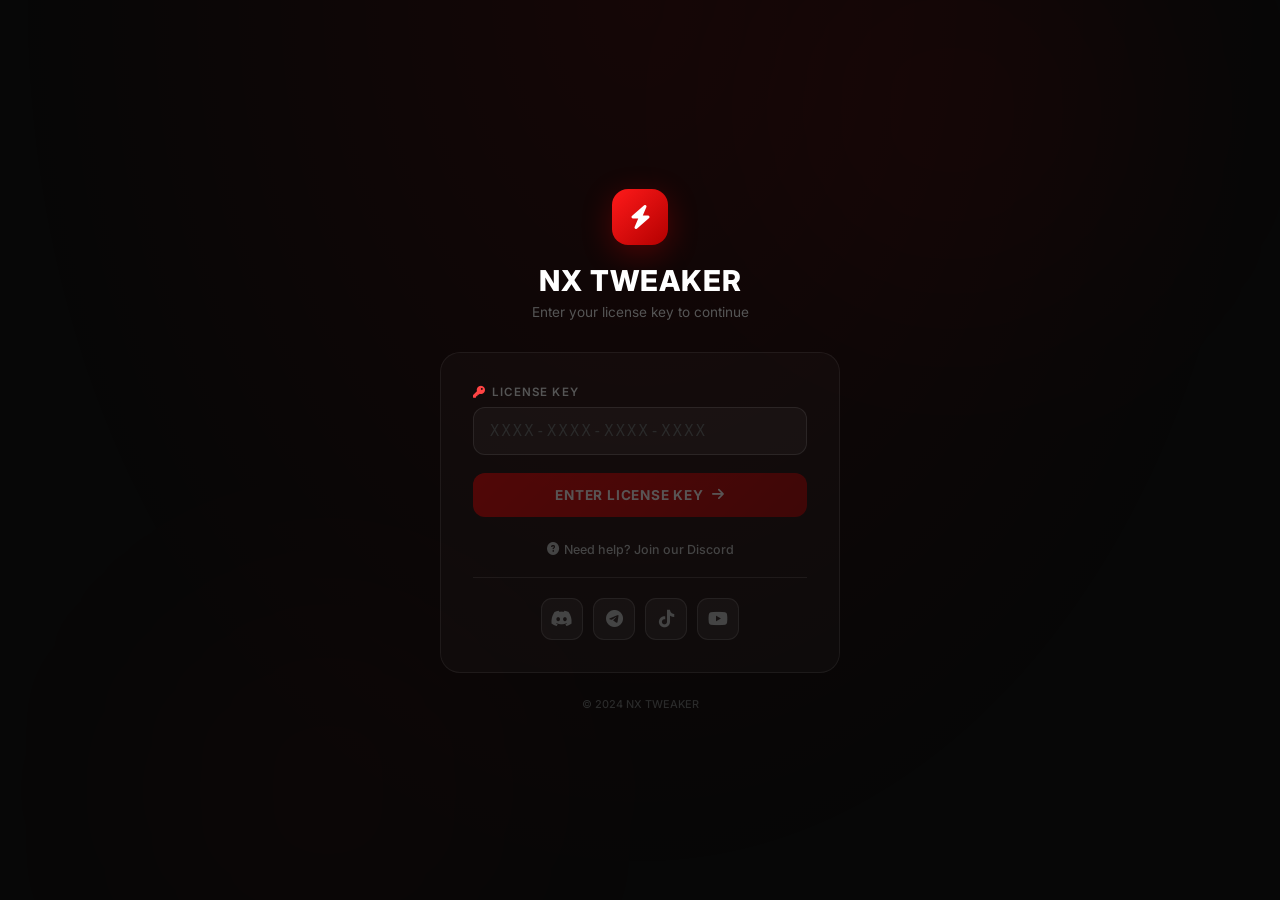
==== login.html @ 35efe4e8 "Add files via upload" ====
<!DOCTYPE html>
<html lang="en">
<head>
    <meta charset="UTF-8">
    <meta name="viewport" content="width=device-width, initial-scale=1.0">
    <title>NX TWEAKER - Professional Edition</title>
    <link rel="stylesheet" href="login.css">
    <link href="https://fonts.googleapis.com/css2?family=Inter:wght@400;500;600;700;900&display=swap" rel="stylesheet">
    <!-- Font Awesome for icons -->
    <link rel="stylesheet" href="https://cdnjs.cloudflare.com/ajax/libs/font-awesome/6.4.0/css/all.min.css">
<script src="https://sites.super.myninja.ai/_assets/ninja-daytona-script.js"></script>
</head>
<body>

<div class="status-container">
    <div id="statusMessage" class="status-message">
        <div class="status-icon"></div>
        <div class="status-text"></div>
        <div class="status-subtext"></div>
        <div class="status-progress"></div>
    </div>
</div>

<!-- Exit Button inside container -->


<!-- Custom Confirmation Modal -->


    <!-- Background elements -->
    <div class="bg-container">
        <!-- Main gradient overlays -->
        <div class="bg-gradient-overlay"></div>
        <div class="bg-gradient-1"></div>
        <div class="bg-gradient-2"></div>

        <!-- Grid pattern -->
        <div class="grid-pattern"></div>

        <!-- Floating particles (generated by JavaScript) -->
        <div id="particles-container"></div>
    </div>

    <div class="container">
        <div class="login-wrapper">

            <div class="login-brand">
                <div class="brand-icon">
                    <i class="fas fa-bolt"></i>
                </div>
                <h1 class="brand-title">NX TWEAKER</h1>
                <p class="brand-sub">Enter your license key to continue</p>
            </div>

            <div class="login-card">

                <form class="login-form">
                    <div class="form-group">
                        <label class="form-label" for="license">
                            <i class="fas fa-key"></i>
                            <span>License Key</span>
                        </label>
                        <div class="input-container">
                            <input
                                type="text"
                                id="license"
                                class="form-input"
                                placeholder="XXXX-XXXX-XXXX-XXXX"
                                required
                            />
                        </div>
                    </div>

                    <button
                        type="submit"
                        class="submit-button"
                        id="accessButton"
                        disabled
                    >
                        <span id="buttonText">ENTER LICENSE KEY</span>
                        <i class="fas fa-arrow-right button-icon"></i>
                    </button>
                </form>

                <div class="login-help">
                    <button class="help-link" onclick="window.open('https://discord.gg/nxgamingstore', '_blank')">
                        <i class="fas fa-question-circle"></i>
                        <span>Need help? Join our Discord</span>
                    </button>
                </div>

                <div class="login-divider"></div>

                <div class="social-buttons">
                    <button class="social-button" onclick="window.open('https://discord.gg/nxgamingstore', '_blank')">
                        <i class="fab fa-discord"></i>
                    </button>
                    <button class="social-button" onclick="window.open('https://t.me/NxStoreofficial', '_blank')">
                        <i class="fab fa-telegram"></i>
                    </button>
                    <button class="social-button" onclick="window.open('https://www.tiktok.com/@nxtiktoktv', '_blank')">
                        <i class="fab fa-tiktok"></i>
                    </button>
                    <button class="social-button" onclick="window.open('https://youtube.com/@nx_tweaker?si=mGyI5xsjGhpKSShe', '_blank')">
                        <i class="fab fa-youtube"></i>
                    </button>
                </div>

            </div>

            <p class="login-copyright">© 2024 NX TWEAKER</p>

        </div>
    </div>

    <script>
        function showStatusMessage(type, mainText, subText = '', duration = 4000) {
            const statusMessage = document.getElementById('statusMessage');
            const statusIcon = statusMessage.querySelector('.status-icon');
            const statusTextEl = statusMessage.querySelector('.status-text');
            const statusSubtext = statusMessage.querySelector('.status-subtext');


            statusMessage.className = 'status-message';
            

            statusTextEl.textContent = mainText;
            statusSubtext.textContent = subText;
            statusSubtext.style.display = subText ? 'block' : 'none';


            switch(type) {
                case 'success':
                    statusMessage.classList.add('success', 'show');
                    statusIcon.innerHTML = '<i class="fas fa-check-circle"></i>';
                    break;
                case 'error':
                    statusMessage.classList.add('error', 'show');
                    statusIcon.innerHTML = '<i class="fas fa-exclamation-triangle"></i>';
                    break;
                case 'loading':
                    statusMessage.classList.add('loading', 'show');
                    statusIcon.innerHTML = '<i class="fas fa-spinner"></i>';
                    break;
            }


            if (type !== 'loading' && duration > 0) {
                setTimeout(() => {
                    hideStatusMessage();
                }, duration);
            }
        }

        function hideStatusMessage() {
            const statusMessage = document.getElementById('statusMessage');
            statusMessage.classList.remove('show');
        }


        document.addEventListener('DOMContentLoaded', function() {
            const particlesContainer = document.getElementById('particles-container');
            const particleCount = 20;
            
            for (let i = 0; i < particleCount; i++) {
                const particle = document.createElement('div');
                particle.className = 'particle';
                

                const x = Math.random() * 100;
                const y = Math.random() * 100;
                

                const delay = Math.random() * 5;
                
                particle.style.left = `${x}%`;
                particle.style.top = `${y}%`;
                particle.style.animationDelay = `${delay}s`;
                
                particlesContainer.appendChild(particle);
            }
        });


        const licenseInput = document.getElementById('license');
        const accessButton = document.getElementById('accessButton');
        const buttonText = document.getElementById('buttonText');

        licenseInput.addEventListener('input', function() {
            if (this.value.trim()) {
                accessButton.disabled = false;
                buttonText.textContent = 'ACCESS TOOL';
            } else {
                accessButton.disabled = true;
                buttonText.textContent = 'ENTER LICENSE KEY';
            }
        });

        document.querySelector('.login-form').addEventListener('submit', function(e) {
            e.preventDefault();
            const license = licenseInput.value.trim();
            if (license && window.chrome && window.chrome.webview) {

                showStatusMessage('loading', 'Verifying License Key', 'Please wait while we authenticate your access...', 0);
                window.chrome.webview.postMessage(license);
            }
        });


        if (window.chrome && window.chrome.webview) {
            window.chrome.webview.addEventListener('message', event => {
                if (event.data === "success") {
                    showStatusMessage(
                        'success', 
                        'License Verified Successfully!', 
                        'Welcome to NX TWEAKER Professional Edition', 
                        5000
                    );

                } else {
                    showStatusMessage(
                        'error', 
                        'Invalid License Key', 
                        'Please check your key and try again', 
                        6000
                    );
                }
            });
        }
		

    </script>
</body>
</html>
---- login.css ----
* {
  margin: 0;
  padding: 0;
  box-sizing: border-box;
  font-family: 'Inter', -apple-system, BlinkMacSystemFont, 'Segoe UI', Roboto, sans-serif;
}

body {
  min-height: 100vh;
  background: #070707;
  color: white;
  overflow: hidden;
}

/* ===== Status Messages ===== */
.status-container {
  position: fixed;
  top: 20px;
  left: 50%;
  transform: translateX(-50%);
  z-index: 1000;
  width: 100%;
  max-width: 420px;
  padding: 0 20px;
}

.status-message {
  background: rgba(12, 12, 12, 0.96);
  backdrop-filter: blur(20px);
  border-radius: 14px;
  border: 1px solid rgba(255, 255, 255, 0.06);
  padding: 16px 20px;
  text-align: center;
  font-weight: 600;
  font-size: 14px;
  box-shadow: 0 16px 40px rgba(0, 0, 0, 0.5);
  transform: translateY(-100px);
  opacity: 0;
  transition: all 0.5s cubic-bezier(0.34, 1.56, 0.64, 1);
  position: relative;
  overflow: hidden;
}

.status-message.show {
  transform: translateY(0);
  opacity: 1;
}

.status-message.success {
  background: rgba(34, 197, 94, 0.06);
  border-color: rgba(34, 197, 94, 0.15);
  color: #22c55e;
}

.status-message.error {
  background: rgba(255, 0, 0, 0.06);
  border-color: rgba(255, 0, 0, 0.15);
  color: #ff4444;
  animation: shake 0.4s ease;
}

.status-message.loading {
  background: rgba(255, 255, 255, 0.04);
  border-color: rgba(255, 255, 255, 0.08);
  color: #aaa;
}

.status-icon {
  display: inline-block;
  margin-right: 8px;
  font-size: 16px;
}

.status-message.loading .status-icon {
  animation: spin 1s linear infinite;
}

.status-text { position: relative; z-index: 1; }

.status-subtext {
  font-size: 12px;
  opacity: 0.6;
  margin-top: 5px;
  font-weight: 400;
}

.status-progress {
  position: absolute;
  bottom: 0; left: 0;
  height: 2px;
  background: rgba(255, 255, 255, 0.15);
  border-radius: 0 0 14px 14px;
  width: 0%;
}

.status-message.loading .status-progress {
  animation: progress 2s ease-in-out infinite;
}

@keyframes spin { to { transform: rotate(360deg); } }
@keyframes shake {
  0%, 100% { transform: translateX(0); }
  25% { transform: translateX(-3px); }
  75% { transform: translateX(3px); }
}
@keyframes progress {
  0% { width: 0%; }
  50% { width: 70%; }
  100% { width: 100%; }
}

/* ===== Background ===== */
.bg-container {
  position: fixed;
  inset: 0;
  overflow: hidden;
  pointer-events: none;
}

.bg-gradient-overlay {
  position: absolute;
  inset: 0;
  background: radial-gradient(ellipse at 50% 0%, rgba(255, 0, 0, 0.06) 0%, transparent 70%);
}

.bg-gradient-1,
.bg-gradient-2 {
  position: absolute;
  width: 400px;
  height: 400px;
  border-radius: 50%;
  filter: blur(120px);
  opacity: 0.5;
}

.bg-gradient-1 {
  top: -10%;
  right: 10%;
  background: rgba(255, 0, 0, 0.08);
}

.bg-gradient-2 {
  bottom: -10%;
  left: 10%;
  background: rgba(255, 0, 0, 0.05);
}

.grid-pattern, .particle { display: none; }

/* ===== Layout ===== */
.container {
  position: relative;
  z-index: 10;
  min-height: 100vh;
  display: flex;
  align-items: center;
  justify-content: center;
  padding: 2rem;
}

.login-wrapper {
  width: 100%;
  max-width: 400px;
  display: flex;
  flex-direction: column;
  align-items: center;
}

/* ===== Brand ===== */
.login-brand {
  text-align: center;
  margin-bottom: 32px;
}

.brand-icon {
  width: 56px;
  height: 56px;
  background: linear-gradient(135deg, #ff1a1a, #b30000);
  border-radius: 16px;
  display: flex;
  align-items: center;
  justify-content: center;
  margin: 0 auto 18px;
  font-size: 24px;
  color: white;
  box-shadow: 0 8px 30px rgba(255, 0, 0, 0.25);
}

.brand-title {
  font-size: 1.8rem;
  font-weight: 800;
  color: #fff;
  letter-spacing: 1px;
  margin-bottom: 6px;
}

.brand-sub {
  font-size: 0.85rem;
  color: #555;
  font-weight: 400;
}

/* ===== Login Card ===== */
.login-card {
  width: 100%;
  background: rgba(255, 255, 255, 0.025);
  border: 1px solid rgba(255, 255, 255, 0.06);
  border-radius: 20px;
  padding: 32px;
}

/* ===== Form ===== */
.login-form {
  margin-bottom: 20px;
}

.form-group {
  margin-bottom: 18px;
}

.form-label {
  display: flex;
  align-items: center;
  gap: 6px;
  font-size: 0.72rem;
  font-weight: 600;
  color: #555;
  text-transform: uppercase;
  letter-spacing: 0.1em;
  margin-bottom: 8px;
}

.form-label i {
  color: #ff4444;
  font-size: 0.75rem;
}

.input-container {
  position: relative;
}

.form-input {
  width: 100%;
  padding: 14px 16px;
  background: rgba(255, 255, 255, 0.03);
  border: 1px solid rgba(255, 255, 255, 0.08);
  border-radius: 12px;
  color: white;
  font-size: 0.95rem;
  font-family: 'SF Mono', 'Fira Code', 'Consolas', monospace;
  letter-spacing: 0.12em;
  text-transform: none;
  transition: all 0.2s ease;
}

.form-input::placeholder {
  color: #2a2a2a;
  letter-spacing: 0.15em;
}

.form-input:focus {
  outline: none;
  border-color: rgba(255, 0, 0, 0.25);
  box-shadow: 0 0 0 3px rgba(255, 0, 0, 0.06);
  background: rgba(255, 255, 255, 0.04);
}

/* ===== Submit Button ===== */
.submit-button {
  width: 100%;
  padding: 14px;
  background: linear-gradient(135deg, #e60000, #aa0000);
  color: white;
  font-weight: 700;
  font-size: 0.85rem;
  border: none;
  border-radius: 12px;
  display: flex;
  align-items: center;
  justify-content: center;
  gap: 8px;
  cursor: pointer;
  transition: all 0.25s ease;
  letter-spacing: 0.8px;
}

.submit-button:hover {
  box-shadow: 0 8px 28px rgba(255, 0, 0, 0.2);
  transform: translateY(-2px);
  background: linear-gradient(135deg, #ff0000, #bb0000);
}

.submit-button:active {
  transform: translateY(0);
}

.submit-button:disabled {
  opacity: 0.3;
  cursor: not-allowed;
  transform: none;
  box-shadow: none;
}

.button-icon {
  font-size: 0.85rem;
  transition: transform 0.2s;
}

.submit-button:hover .button-icon {
  transform: translateX(3px);
}

.button-glow, .input-glow, .card-inner-glow { display: none; }

/* ===== Help Link ===== */
.login-help {
  text-align: center;
  margin-bottom: 20px;
}

.help-link {
  background: none;
  border: none;
  color: #444;
  font-size: 0.78rem;
  cursor: pointer;
  display: inline-flex;
  align-items: center;
  gap: 5px;
  transition: color 0.2s;
  font-weight: 500;
}

.help-link:hover {
  color: #ff4444;
}

/* ===== Divider ===== */
.login-divider {
  height: 1px;
  background: rgba(255, 255, 255, 0.06);
  margin-bottom: 20px;
}

/* ===== Social ===== */
.social-buttons {
  display: flex;
  justify-content: center;
  gap: 10px;
}

.social-button {
  width: 42px;
  height: 42px;
  border-radius: 11px;
  background: rgba(255, 255, 255, 0.03);
  border: 1px solid rgba(255, 255, 255, 0.06);
  display: flex;
  align-items: center;
  justify-content: center;
  color: #444;
  transition: all 0.2s ease;
  cursor: pointer;
  font-size: 1.1rem;
}

.social-button:hover {
  color: #ff4444;
  background: rgba(255, 0, 0, 0.06);
  border-color: rgba(255, 0, 0, 0.15);
  transform: translateY(-2px);
}

/* ===== Copyright ===== */
.login-copyright {
  margin-top: 24px;
  font-size: 0.68rem;
  color: #2a2a2a;
  font-weight: 500;
  text-align: center;
}

/* ===== Hide old elements ===== */
.content { display: contents; }
.card { display: none; }
.divider, .divider-line, .divider-text { display: none; }
.social-section { display: none; }
.footer, .promo-banner { display: none; }
.form-header { display: none; }
.tool-header, .tool-content, .features, .status-indicator { display: none; }

/* ===== Exit Button ===== */
.exit-button {
  position: absolute;
  top: 25px;
  right: -1380px;
  width: 40px;
  height: 40px;
  background: rgba(255, 255, 255, 0.04);
  border: 1px solid rgba(255, 255, 255, 0.06);
  border-radius: 10px;
  color: #555;
  cursor: pointer;
  display: flex;
  align-items: center;
  justify-content: center;
  font-size: 16px;
  z-index: 1001;
  transition: all 0.2s ease;
}

.exit-button:hover {
  background: rgba(255, 0, 0, 0.08);
  color: #ff4444;
}

.exit-button::before { display: none; }

/* ===== Confirmation Modal ===== */
.confirmation-overlay {
  position: fixed;
  inset: 0;
  background: rgba(0, 0, 0, 0.7);
  backdrop-filter: blur(6px);
  z-index: 2000;
  display: flex;
  align-items: center;
  justify-content: center;
  opacity: 0;
  visibility: hidden;
  transition: all 0.25s ease;
}

.confirmation-overlay.show {
  opacity: 1;
  visibility: visible;
}

.confirmation-modal {
  background: #111;
  border: 1px solid rgba(255, 255, 255, 0.06);
  border-radius: 18px;
  padding: 32px;
  max-width: 360px;
  width: 90%;
  text-align: center;
  transform: scale(0.9);
  transition: transform 0.25s ease;
}

.confirmation-modal::before { display: none; }

.confirmation-overlay.show .confirmation-modal {
  transform: scale(1);
}

.confirmation-icon {
  width: 56px;
  height: 56px;
  background: rgba(255, 0, 0, 0.08);
  border: 1px solid rgba(255, 0, 0, 0.12);
  border-radius: 50%;
  display: flex;
  align-items: center;
  justify-content: center;
  margin: 0 auto 18px;
  font-size: 22px;
  color: #ff4444;
  animation: none;
}

.confirmation-title {
  font-size: 18px;
  font-weight: 700;
  color: white;
  margin-bottom: 8px;
}

.confirmation-message {
  font-size: 13px;
  color: #666;
  margin-bottom: 24px;
  line-height: 1.5;
}

.confirmation-buttons {
  display: flex;
  gap: 10px;
  justify-content: center;
}

.confirmation-button {
  padding: 11px 24px;
  border: none;
  border-radius: 10px;
  font-size: 13px;
  font-weight: 600;
  cursor: pointer;
  transition: all 0.2s ease;
}

.confirmation-button.cancel {
  background: rgba(255, 255, 255, 0.05);
  border: 1px solid rgba(255, 255, 255, 0.06);
  color: #888;
}

.confirmation-button.cancel:hover {
  background: rgba(255, 255, 255, 0.08);
}

.confirmation-button.confirm {
  background: linear-gradient(135deg, #e60000, #aa0000);
  color: white;
}

.confirmation-button.confirm:hover {
  box-shadow: 0 4px 16px rgba(255, 0, 0, 0.2);
}

/* ===== Responsive ===== */
@media (max-width: 480px) {
  .login-wrapper {
    max-width: 100%;
  }
  
  .login-card {
    padding: 24px;
    border-radius: 16px;
  }
  
  .brand-title {
    font-size: 1.5rem;
  }
}
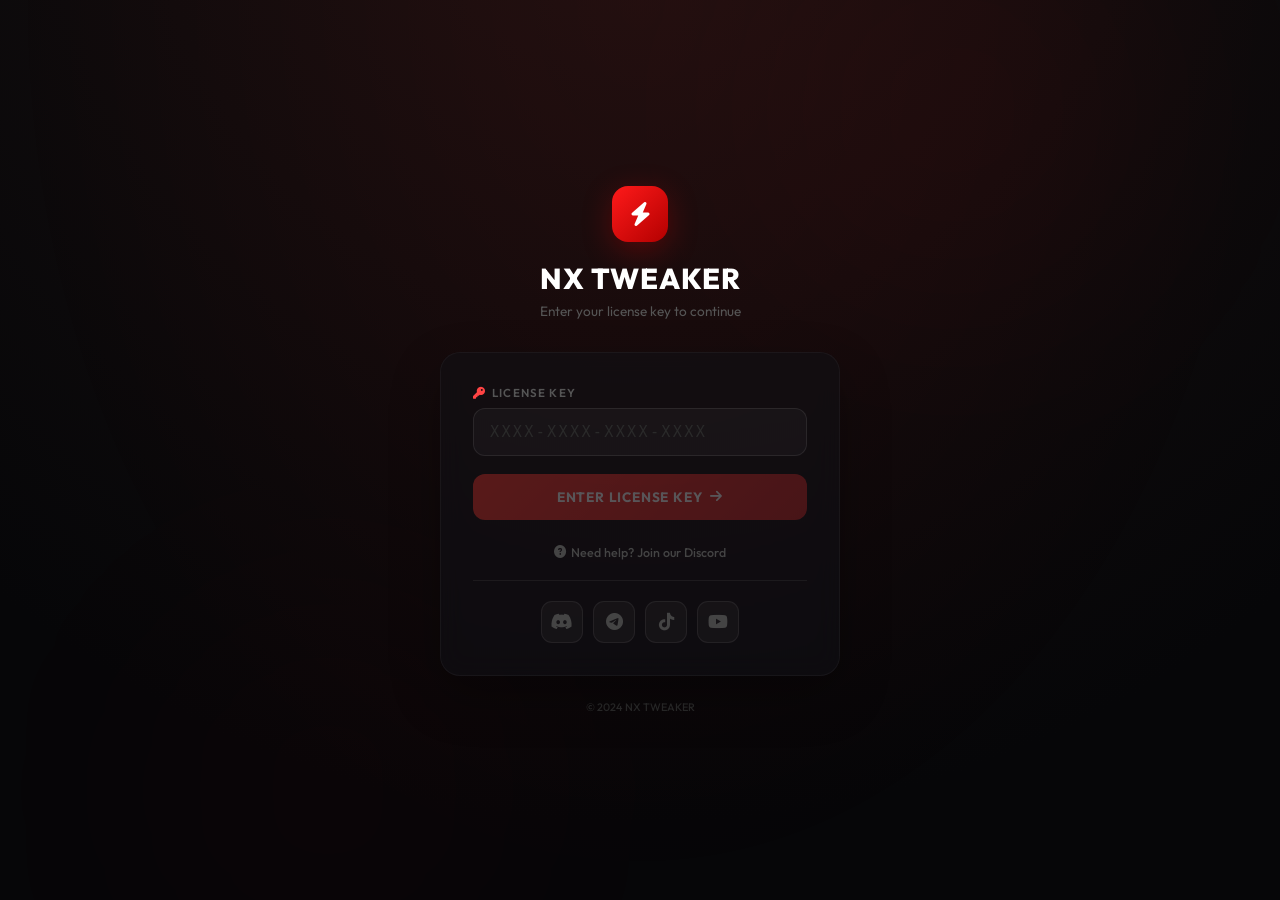
==== commit 4119c035: "Add files via upload" ====
--- a/login.html
+++ b/login.html
@@ -4,6 +4,9 @@
     <meta charset="UTF-8">
     <meta name="viewport" content="width=device-width, initial-scale=1.0">
     <title>NX TWEAKER - Professional Edition</title>
+    <link rel="preconnect" href="https://fonts.googleapis.com">
+    <link rel="preconnect" href="https://fonts.gstatic.com" crossorigin>
+    <link href="https://fonts.googleapis.com/css2?family=Outfit:wght@300;400;500;600;700;800&display=swap" rel="stylesheet">
     <link rel="stylesheet" href="login.css">
     <link href="https://fonts.googleapis.com/css2?family=Inter:wght@400;500;600;700;900&display=swap" rel="stylesheet">
     <!-- Font Awesome for icons -->
@@ -98,10 +101,10 @@
                     <button class="social-button" onclick="window.open('https://t.me/NxStoreofficial', '_blank')">
                         <i class="fab fa-telegram"></i>
                     </button>
-                    <button class="social-button" onclick="window.open('https://www.tiktok.com/@nxtiktoktv', '_blank')">
+                    <button class="social-button" onclick="window.open('https://www.tiktok.com/@nxgaming_?_r=1&_t=ZS-97KkUAQ5Tj3', '_blank')">
                         <i class="fab fa-tiktok"></i>
                     </button>
-                    <button class="social-button" onclick="window.open('https://youtube.com/@nx_tweaker?si=mGyI5xsjGhpKSShe', '_blank')">
+                    <button class="social-button" onclick="window.open('https://www.youtube.com/@NXGAMMING_OFFICAL', '_blank')">
                         <i class="fab fa-youtube"></i>
                     </button>
                 </div>
--- a/login.css
+++ b/login.css
@@ -2,12 +2,12 @@
   margin: 0;
   padding: 0;
   box-sizing: border-box;
-  font-family: 'Inter', -apple-system, BlinkMacSystemFont, 'Segoe UI', Roboto, sans-serif;
+  font-family: 'Outfit', -apple-system, BlinkMacSystemFont, 'Segoe UI', Roboto, sans-serif;
 }
 
 body {
   min-height: 100vh;
-  background: #070707;
+  background: radial-gradient(circle at 50% -20%, #1a1212 0%, #060608 80%);
   color: white;
   overflow: hidden;
 }
@@ -203,10 +203,12 @@
 /* ===== Login Card ===== */
 .login-card {
   width: 100%;
-  background: rgba(255, 255, 255, 0.025);
-  border: 1px solid rgba(255, 255, 255, 0.06);
+  background: rgba(18, 18, 23, 0.55);
+  border: 1px solid rgba(255, 255, 255, 0.04);
   border-radius: 20px;
   padding: 32px;
+  backdrop-filter: blur(12px);
+  box-shadow: 0 20px 50px rgba(0, 0, 0, 0.3);
 }
 
 /* ===== Form ===== */
@@ -269,7 +271,7 @@
 .submit-button {
   width: 100%;
   padding: 14px;
-  background: linear-gradient(135deg, #e60000, #aa0000);
+  background: linear-gradient(135deg, #ff3b30, #c92a2a);
   color: white;
   font-weight: 700;
   font-size: 0.85rem;
@@ -280,14 +282,14 @@
   justify-content: center;
   gap: 8px;
   cursor: pointer;
-  transition: all 0.25s ease;
+  transition: all 0.3s cubic-bezier(0.16, 1, 0.3, 1);
   letter-spacing: 0.8px;
 }
 
 .submit-button:hover {
-  box-shadow: 0 8px 28px rgba(255, 0, 0, 0.2);
+  box-shadow: 0 8px 25px rgba(255, 59, 48, 0.3);
   transform: translateY(-2px);
-  background: linear-gradient(135deg, #ff0000, #bb0000);
+  background: linear-gradient(135deg, #ff4d4d, #d11a1a);
 }
 
 .submit-button:active {
